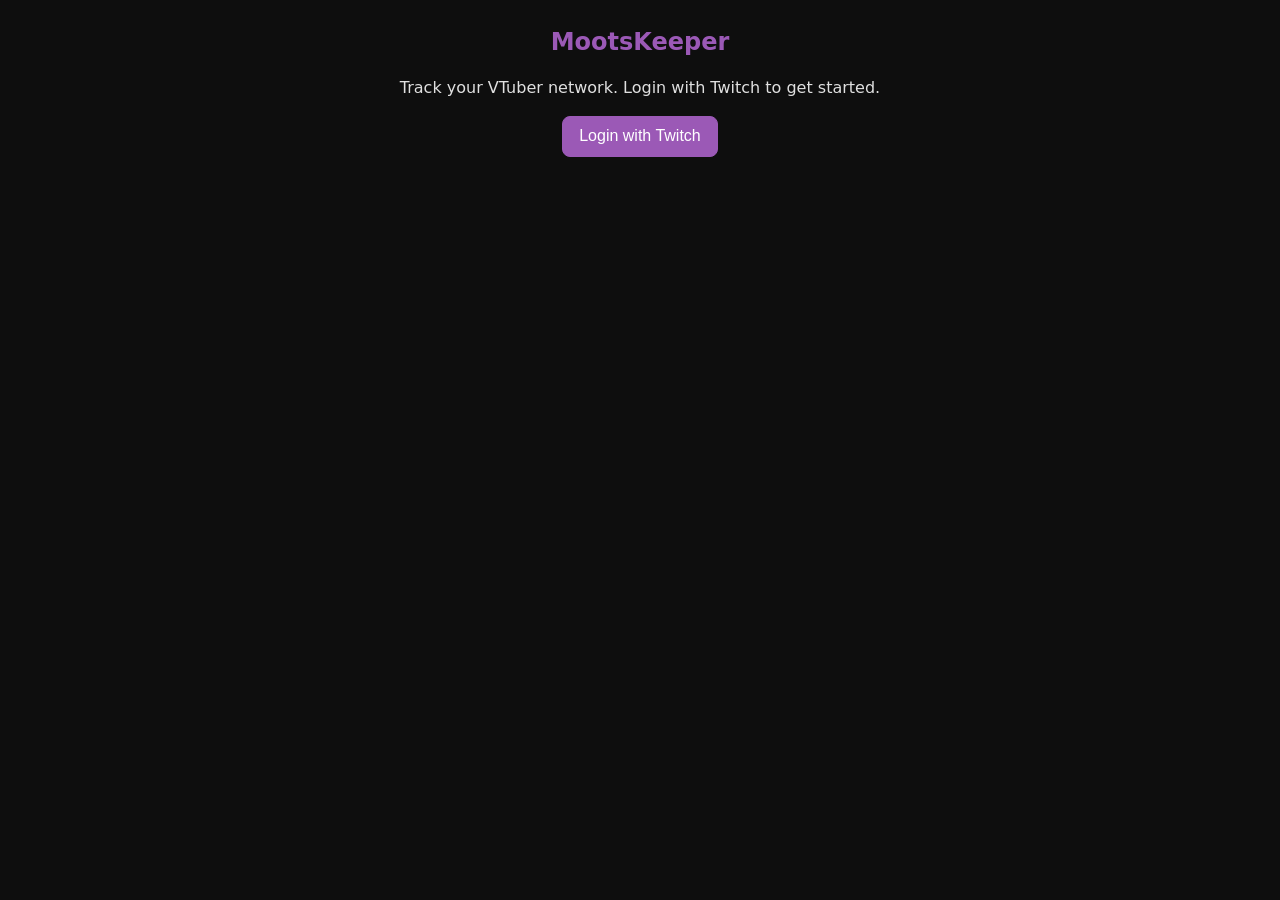
==== callback.html @ 24160739 "Add Twitch OAuth callback page Add callback.html to handle Twitch OAuth redirects: reads the authori" ====
<!DOCTYPE html>
<html>
<head>
  <meta charset="UTF-8">
  <title>MootsKeeper - Logging in...</title>
</head>
<body>
  <script>
    // Grab the full query string from Twitch callback
    const params = new URLSearchParams(window.location.search);
    const code = params.get("code");
    
    if (code) {
      // Send code to backend to exchange for token
      fetch(`https://streamernetworkfastapi-production.up.railway.app/auth/callback?code=${code}`)
        .then(res => res.json())
        .then(data => {
          if (data.access_token) {
            localStorage.setItem("twitch_token", data.access_token);
          }
          window.location.href = "/";
        })
        .catch(() => {
          window.location.href = "/";
        });
    } else {
      window.location.href = "/";
    }
  </script>
  <p>Logging you in...</p>
</body>
</html>
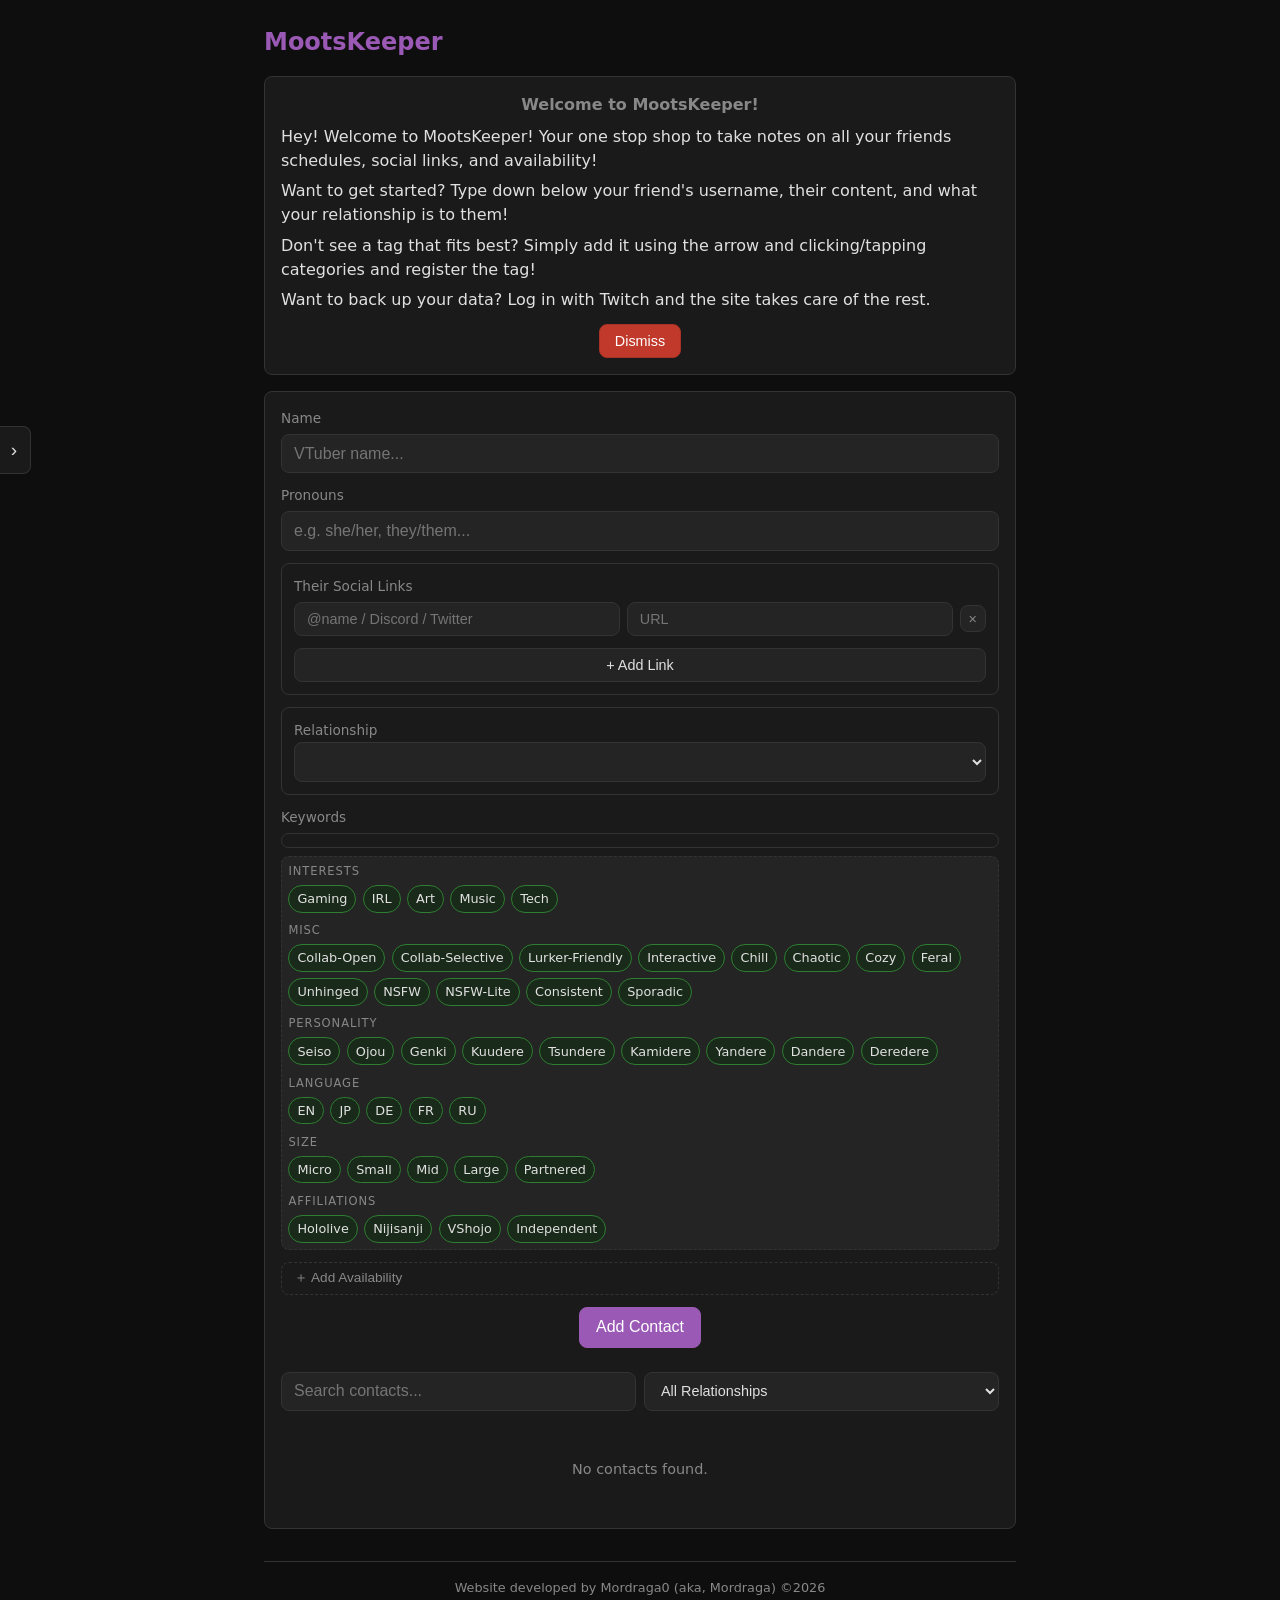
==== commit 5e1ae5e0: "Fixed Google OAuth Attempt 2" ====
--- a/callback.html
+++ b/callback.html
@@ -6,26 +6,35 @@
 </head>
 <body>
   <script>
-    // Grab the full query string from Twitch callback
+    const API_BASE = "https://streamernetworkfastapi-production.up.railway.app";
+    const TOKEN_KEY = "auth_token";
     const params = new URLSearchParams(window.location.search);
     const code = params.get("code");
-    
-    if (code) {
-      // Send code to backend to exchange for token
-      fetch(`https://streamernetworkfastapi-production.up.railway.app/auth/callback?code=${code}`)
-        .then(res => res.json())
-        .then(data => {
-          if (data.access_token) {
-            localStorage.setItem("twitch_token", data.access_token);
-          }
-          window.location.href = "/";
-        })
-        .catch(() => {
-          window.location.href = "/";
-        });
-    } else {
+    const state = params.get("state");
+
+    async function handleCallback() {
+      if (!code) {
+        window.location.href = "/";
+        return;
+      }
+
+      const endpoint = state === "google"
+        ? `${API_BASE}/auth/google/callback?code=${code}`
+        : `${API_BASE}/auth/callback?code=${code}`;
+
+      try {
+        const res = await fetch(endpoint);
+        const data = await res.json();
+        if (data.access_token) {
+          localStorage.setItem(TOKEN_KEY, data.access_token);
+          localStorage.setItem("auth_provider", state === "google" ? "google" : "twitch");
+        }
+      } catch {}
+
       window.location.href = "/";
     }
+
+    handleCallback();
   </script>
   <p>Logging you in...</p>
 </body>
